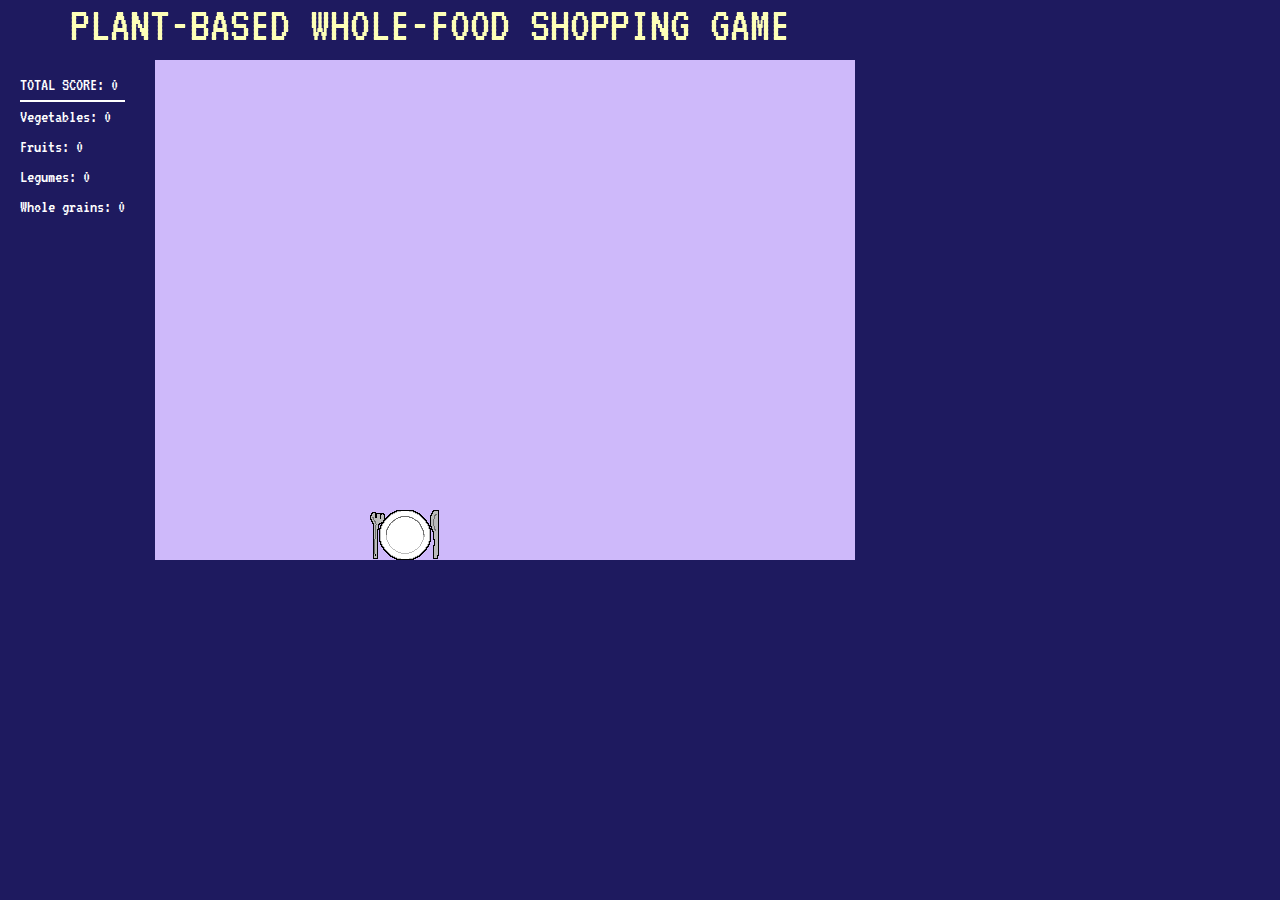
==== index.html @ 06fee58c "Rename index.HTML to index.html" ====
<!DOCTYPE html>
<html lang="en">
  <head>
    <meta charset="UTF-8" />
    <meta name="viewport" content="width=device-width, initial-scale=1.0" />
    <title>The Game</title>
    <link rel="stylesheet" href="./css/main.css" />
    <style>
      @import url("https://fonts.googleapis.com/css2?family=Press+Start+2P&family=VT323&display=swap");
    </style>
  </head>
  <body id="body-game-board">
    <header><div id="header">PLANT-BASED WHOLE-FOOD SHOPPING GAME</div></header>
    <div class="container">
        <div id="score-board">
          <div id="total-score">Score: 0</div>
          <div id="vegetables-score">Vegetables: 0</div>
          <div id="fruits-score">Fruits: 0</div>
          <div id="legumes-score">Legumes: 0</div>
          <div id="grain-score">Whole grains: 0</div>
        </div>
        <div id="game-board"></div>
    </div>
 
    <script src="./js/main.js"></script>
  </body>
</html>
---- css/main.css ----
#body-game-board {
  margin: 0;
  padding: 0;
  justify-content: center;
  align-items: center;
  min-height: 100vh;
  background-color: rgb(30, 26, 95);
}

#header {
  position: relative;
  text-align: start;
  width: auto;
  font-family: "VT323", monospace;
  color: rgb(253, 255, 184);
  font-size: 50px;
  background-color: rgb(30, 26, 95);
  padding-left: 70px;
}

.container {
  display: flex;
  flex-direction: row;
}

#game-board {
  background-color: rgb(206, 185, 250);
  position: relative;
  height: 500px;
  width: 700px;
  border: rgb(30, 26, 95) solid 10px;
}

#score-board {
  position: relative;
  font-family: "VT323", monospace;
  color: white;
  line-height: 30px;
  font-size: 18px;
  height: 479px;
  padding: 20px;
  background-color: rgb(30, 26, 95);
  /* border-right: white solid 3px; */
}

#total-score {
  border-bottom: white 2px double;
}

#player0 {
  /* background-color: rgb(107, 99, 215); */
  background-image: url("/images/plate.png");
  position: absolute;
  /* left: 50%; */
}

/* #total-score {
  font-family: "Courier New", Courier, monospace;
  color: white;
  background-color: rgb(32, 30, 100);
  position: absolute;
  top: -18px;
  width: 700px;
} */

.vegetables {
  /* background-color: green; */
  /* background-image: url("/images/tomato.png"); */
  position: absolute;
}

.animals {
  /* background-color:rgb(32, 30, 100); */
  /* background-image: url("/images/chicken.png"); */
  position: absolute;
}

/******************** GAME OVER PAGE ********************/
#body-game-over {
  margin: 0;
  padding: 0;
  justify-content: center;
  align-items: center;
  min-height: 100vh;
  background-color: white;
}

#gameover-page {
  display: flex;
  align-items: center;
}

#game-over, #play-again {
  font-family: "VT323", monospace;
  font-size: 100px;
  color: rgb(30, 26, 95);
}

#play-again {
  font-size: 50px;
}
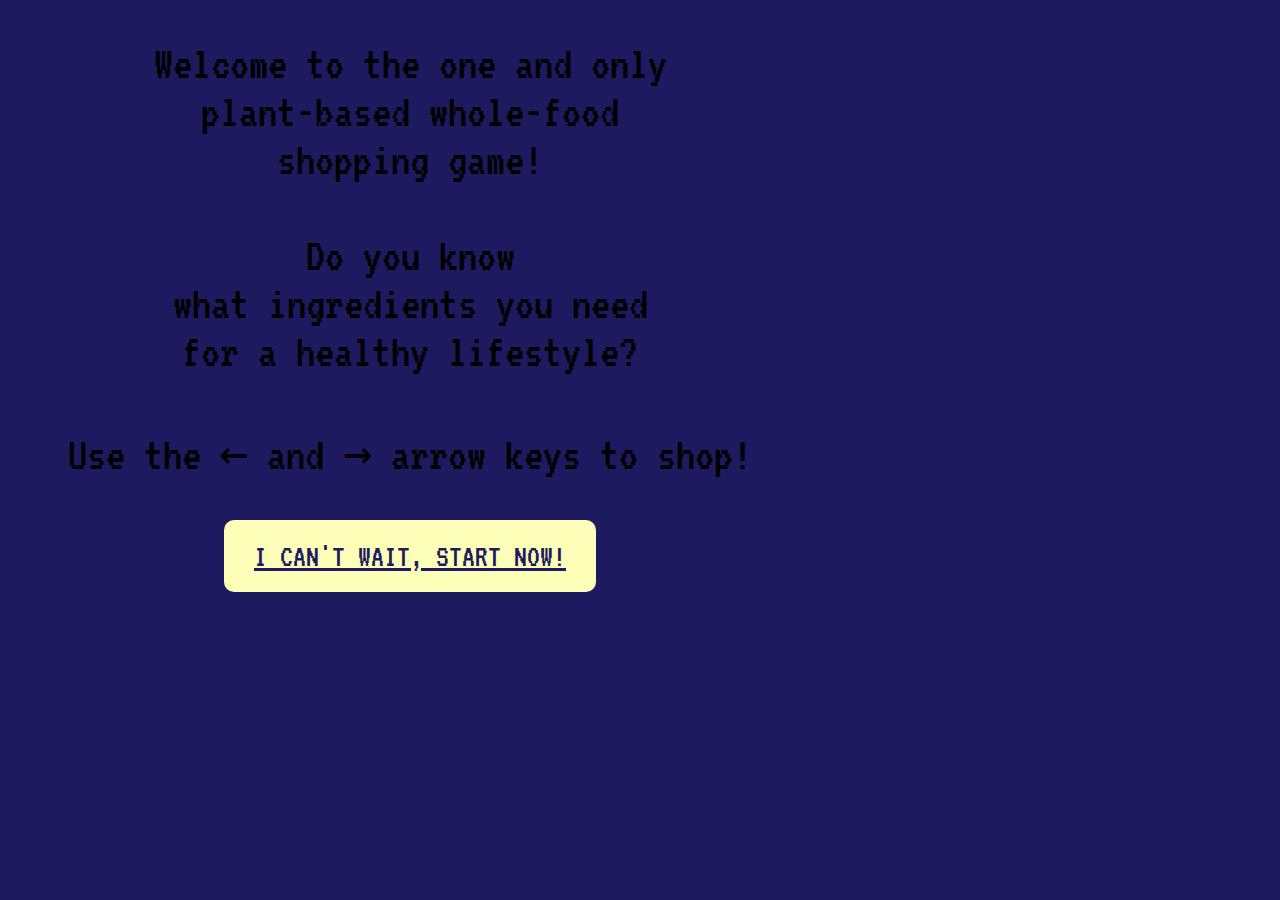
==== commit 09989d16: "added new images, start page, score per group of objects and bonus detector" ====
--- a/index.html
+++ b/index.html
@@ -10,18 +10,14 @@
     </style>
   </head>
   <body id="body-game-board">
-    <header><div id="header">PLANT-BASED WHOLE-FOOD SHOPPING GAME</div></header>
-    <div class="container">
-        <div id="score-board">
-          <div id="total-score">Score: 0</div>
-          <div id="vegetables-score">Vegetables: 0</div>
-          <div id="fruits-score">Fruits: 0</div>
-          <div id="legumes-score">Legumes: 0</div>
-          <div id="grain-score">Whole grains: 0</div>
-        </div>
-        <div id="game-board"></div>
+
+    <div class="welcome"><h1">Welcome to the one and only <br> plant-based whole-food <br> shopping game!</h1>
+    <p>Do you know <br> what ingredients you need <br> for a healthy lifestyle?</p>
+    <p>Use the &#8592; and &#8594; arrow keys to shop!</p>
+    <a id="start-btn" href="./game.html">I CAN'T WAIT, START NOW!</a>
     </div>
  
     <script src="./js/main.js"></script>
   </body>
 </html>
+  --- a/css/main.css
+++ b/css/main.css
@@ -1,6 +1,33 @@
-#body-game-board {
+body {
   margin: 0;
   padding: 0;
+  /* color: rgb(253, 255, 184); */
+  font-family: "VT323", monospace;
+}
+* {
+  background-repeat: no-repeat;
+}
+/******************** WELCOME PAGE ********************/
+.welcome {
+  padding: 40px;
+  text-align: center;
+  font-size: 3rem;
+  max-width: 740px;
+}
+
+#start-btn {
+  padding: 20px 30px;
+  font-family: "VT323", monospace;
+  font-size: 2rem;
+  width: 400px;
+  background-color: rgb(253, 255, 184);
+  color: rgb(30, 26, 95);
+  border-radius: 10px;
+  cursor: pointer;
+}
+
+/******************** GAME PAGE ********************/
+#body-game-board {
   justify-content: center;
   align-items: center;
   min-height: 100vh;
@@ -11,7 +38,6 @@
   position: relative;
   text-align: start;
   width: auto;
-  font-family: "VT323", monospace;
   color: rgb(253, 255, 184);
   font-size: 50px;
   background-color: rgb(30, 26, 95);
@@ -24,7 +50,7 @@
 }
 
 #game-board {
-  background-color: rgb(206, 185, 250);
+  background-color: rgb(237, 255, 234);
   position: relative;
   height: 500px;
   width: 700px;
@@ -33,8 +59,9 @@
 
 #score-board {
   position: relative;
+  width: 150px;
   font-family: "VT323", monospace;
-  color: white;
+  color: rgb(254, 255, 234);
   line-height: 30px;
   font-size: 18px;
   height: 479px;
@@ -44,24 +71,15 @@
 }
 
 #total-score {
-  border-bottom: white 2px double;
+  border-bottom: rgb(253, 255, 184) 2px double;
 }
 
 #player0 {
   /* background-color: rgb(107, 99, 215); */
-  background-image: url("/images/plate.png");
+  background-image: url("../images/player.png");
   position: absolute;
   /* left: 50%; */
 }
-
-/* #total-score {
-  font-family: "Courier New", Courier, monospace;
-  color: white;
-  background-color: rgb(32, 30, 100);
-  position: absolute;
-  top: -18px;
-  width: 700px;
-} */
 
 .vegetables {
   /* background-color: green; */
@@ -82,7 +100,7 @@
   justify-content: center;
   align-items: center;
   min-height: 100vh;
-  background-color: white;
+  background-color: rgb(253, 255, 184);
 }
 
 #gameover-page {
@@ -90,7 +108,8 @@
   align-items: center;
 }
 
-#game-over, #play-again {
+#game-over,
+#play-again {
   font-family: "VT323", monospace;
   font-size: 100px;
   color: rgb(30, 26, 95);
@@ -99,3 +118,310 @@
 #play-again {
   font-size: 50px;
 }
+
+/******************** FOR RANDOM IMAGE ID'S ********************/
+#vegetable1 {
+  background-image: url("../images/img_plant-based-products/vegetable1.png");
+}
+#vegetable2 {
+  background-image: url("../images/img_plant-based-products/vegetable2.png");
+}
+#vegetable3 {
+  background-image: url("../images/img_plant-based-products/vegetable3.png");
+}
+#vegetable4 {
+  background-image: url("../images/img_plant-based-products/vegetable4.png");
+}
+#vegetable5 {
+  background-image: url("../images/img_plant-based-products/vegetable5.png");
+}
+#vegetable6 {
+  background-image: url("../images/img_plant-based-products/vegetable6.png");
+}
+#vegetable7 {
+  background-image: url("../images/img_plant-based-products/vegetable7.png");
+}
+#vegetable8 {
+  background-image: url("../images/img_plant-based-products/vegetable8.png");
+}
+#vegetable9 {
+  background-image: url("../images/img_plant-based-products/vegetable0.png");
+}
+
+#fruit0 {
+  background-image: url("../images/img_plant-based-products/fruit0.png");
+}
+#fruit1 {
+  background-image: url("../images/img_plant-based-products/fruit1.png");
+}
+#fruit2 {
+  background-image: url("../images/img_plant-based-products/fruit2.png");
+}
+#fruit3 {
+  background-image: url("../images/img_plant-based-products/fruit3.png");
+}
+#fruit4 {
+  background-image: url("../images/img_plant-based-products/fruit4.png");
+}
+#fruit5 {
+  background-image: url("../images/img_plant-based-products/fruit5.png");
+}
+#fruit6 {
+  background-image: url("../images/img_plant-based-products/fruit6.png");
+}
+#fruit7 {
+  background-image: url("../images/img_plant-based-products/fruit7.png");
+}
+#fruit8 {
+  background-image: url("../images/img_plant-based-products/fruit8.png");
+}
+#fruit9 {
+  background-image: url("../images/img_plant-based-products/fruit9.png");
+}
+
+#legume0 {
+  background-image: url("../images/img_plant-based-products/legume0.png");
+}
+#legume1 {
+  background-image: url("../images/img_plant-based-products/legume1.png");
+}
+#legume2 {
+  background-image: url("../images/img_plant-based-products/legume2.png");
+}
+#legume3 {
+  background-image: url("../images/img_plant-based-products/legume3.png");
+}
+#legume4 {
+  background-image: url("../images/img_plant-based-products/legume4.png");
+}
+#legume5 {
+  background-image: url("../images/img_plant-based-products/legume5.png");
+}
+#legume6 {
+  background-image: url("../images/img_plant-based-products/legume6.png");
+}
+#legume7 {
+  background-image: url("../images/img_plant-based-products/legume7.png");
+}
+#legume8 {
+  background-image: url("../images/img_plant-based-products/legume8.png");
+}
+#legume9 {
+  background-image: url("../images/img_plant-based-products/legume9.png");
+}
+
+#grain0 {
+  background-image: url("../images/img_plant-based-products/grain0.png");
+}
+#grain1 {
+  background-image: url("../images/img_plant-based-products/grain1.png");
+}
+#grain2 {
+  background-image: url("../images/img_plant-based-products/grain2.png");
+}
+#grain3 {
+  background-image: url("../images/img_plant-based-products/grain3.png");
+}
+#grain4 {
+  background-image: url("../images/img_plant-based-products/grain4.png");
+}
+#grain5 {
+  background-image: url("../images/img_plant-based-products/grain5.png");
+}
+#grain6 {
+  background-image: url("../images/img_plant-based-products/grain6.png");
+}
+#grain7 {
+  background-image: url("../images/img_plant-based-products/grain7.png");
+}
+#grain8 {
+  background-image: url("../images/img_plant-based-products/grain8.png");
+}
+#grain9 {
+  background-image: url("../images/img_plant-based-products/grain9.png");
+}
+
+#nut0 {
+  background-image: url("../images/img_plant-based-products/nut0.png");
+}
+#nut1 {
+  background-image: url("../images/img_plant-based-products/nut1.png");
+}
+#nut2 {
+  background-image: url("../images/img_plant-based-products/nut2.png");
+}
+#nut3 {
+  background-image: url("../images/img_plant-based-products/nut3.png");
+}
+#nut4 {
+  background-image: url("../images/img_plant-based-products/nut4.png");
+}
+#nut5 {
+  background-image: url("../images/img_plant-based-products/nut5.png");
+}
+#nut6 {
+  background-image: url("../images/img_plant-based-products/nut6.png");
+}
+#nut7 {
+  background-image: url("../images/img_plant-based-products/nut7.png");
+}
+#nut8 {
+  background-image: url("../images/img_plant-based-products/nut8.png");
+}
+#nut9 {
+  background-image: url("../images/img_plant-based-products/nut9.png");
+}
+
+#chicken0 {
+  background-image: url("../images/img_animal-products/chicken0.png");
+}
+#chicken1 {
+  background-image: url("../images/img_animal-products/chicken1.png");
+}
+#chicken2 {
+  background-image: url("../images/img_animal-products/chicken2.png");
+}
+#chicken3 {
+  background-image: url("../images/img_animal-products/chicken3.png");
+}
+#chicken4 {
+  background-image: url("../images/img_animal-products/chicken4.png");
+}
+
+#redmeat0 {
+  background-image: url("../images/img_animal-products/redmeat0.png");
+}
+#redmeat1 {
+  background-image: url("../images/img_animal-products/redmeat1.png");
+}
+#redmeat2 {
+  background-image: url("../images/img_animal-products/redmeat2.png");
+}
+#redmeat3 {
+  background-image: url("../images/img_animal-products/redmeat3.png");
+}
+#redmeat4 {
+  background-image: url("../images/img_animal-products/redmeat4.png");
+}
+
+#cheese0 {
+  background-image: url("../images/img_animal-products/cheese0.png");
+}
+#cheese1 {
+  background-image: url("../images/img_animal-products/cheese1.png");
+}
+#cheese2 {
+  background-image: url("../images/img_animal-products/cheese2.png");
+}
+#cheese3 {
+  background-image: url("../images/img_animal-products/cheese3.png");
+}
+#cheese4 {
+  background-image: url("../images/img_animal-products/cheese4.png");
+}
+
+#egg0 {
+  background-image: url("../images/img_animal-products/egg0.png");
+}
+#egg1 {
+  background-image: url("../images/img_animal-products/egg1.png");
+}
+#egg2 {
+  background-image: url("../images/img_animal-products/egg2.png");
+}
+#egg3 {
+  background-image: url("../images/img_animal-products/egg3.png");
+}
+#egg4 {
+  background-image: url("../images/img_animal-products/egg4.png");
+}
+#fastfood0 {
+  background-image: url("../images/img_animal-products/fastfood0.png");
+}
+#fastfood1 {
+  background-image: url("../images/img_animal-products/fastfood1.png");
+}
+#fastfood2 {
+  background-image: url("../images/img_animal-products/fastfood2.png");
+}
+#fastfood3 {
+  background-image: url("../images/img_animal-products/fastfood3.png");
+}
+#fastfood4 {
+  background-image: url("../images/img_animal-products/fastfood4.png");
+}
+#cake0 {
+  background-image: url("../images/img_animal-products/cake0.png");
+}
+#cake1 {
+  background-image: url("../images/img_animal-products/cake1.png");
+}
+#cake2 {
+  background-image: url("../images/img_animal-products/cake2.png");
+}
+#cake3 {
+  background-image: url("../images/img_animal-products/cake3.png");
+}
+#cake4 {
+  background-image: url("../images/img_animal-products/cake4.png");
+}
+#fish0 {
+  background-image: url("../images/img_animal-products/fish0.png");
+}
+#fish1 {
+  background-image: url("../images/img_animal-products/fish1.png");
+}
+#fish2 {
+  background-image: url("../images/img_animal-products/fish2.png");
+}
+#fish3 {
+  background-image: url("../images/img_animal-products/fish3.png");
+}
+#fish4 {
+  background-image: url("../images/img_animal-products/fish4.png");
+}
+#candy0 {
+  background-image: url("../images/img_animal-products/candy0.png");
+}
+#candy1 {
+  background-image: url("../images/img_animal-products/candy1.png");
+}
+#candy2 {
+  background-image: url("../images/img_animal-products/candy2.png");
+}
+#candy3 {
+  background-image: url("../images/img_animal-products/candy3.png");
+}
+#candy4 {
+  background-image: url("../images/img_animal-products/candy4.png");
+}
+#icecream0 {
+  background-image: url("../images/img_animal-products/icecream0.png");
+}
+#icecream1 {
+  background-image: url("../images/img_animal-products/icecream1.png");
+}
+#icecream2 {
+  background-image: url("../images/img_animal-products/icecream2.png");
+}
+#icecream3 {
+  background-image: url("../images/img_animal-products/icecream3.png");
+}
+#icecream4 {
+  background-image: url("../images/img_animal-products/icecream4.png");
+}
+#drink0 {
+  background-image: url("../images/img_animal-products/drink0.png");
+}
+#drink1 {
+  background-image: url("../images/img_animal-products/drink1.png");
+}
+#drink2 {
+  background-image: url("../images/img_animal-products/drink2.png");
+}
+#drink3 {
+  background-image: url("../images/img_animal-products/drink3.png");
+}
+#drink4 {
+  background-image: url("../images/img_animal-products/drink4.png");
+}
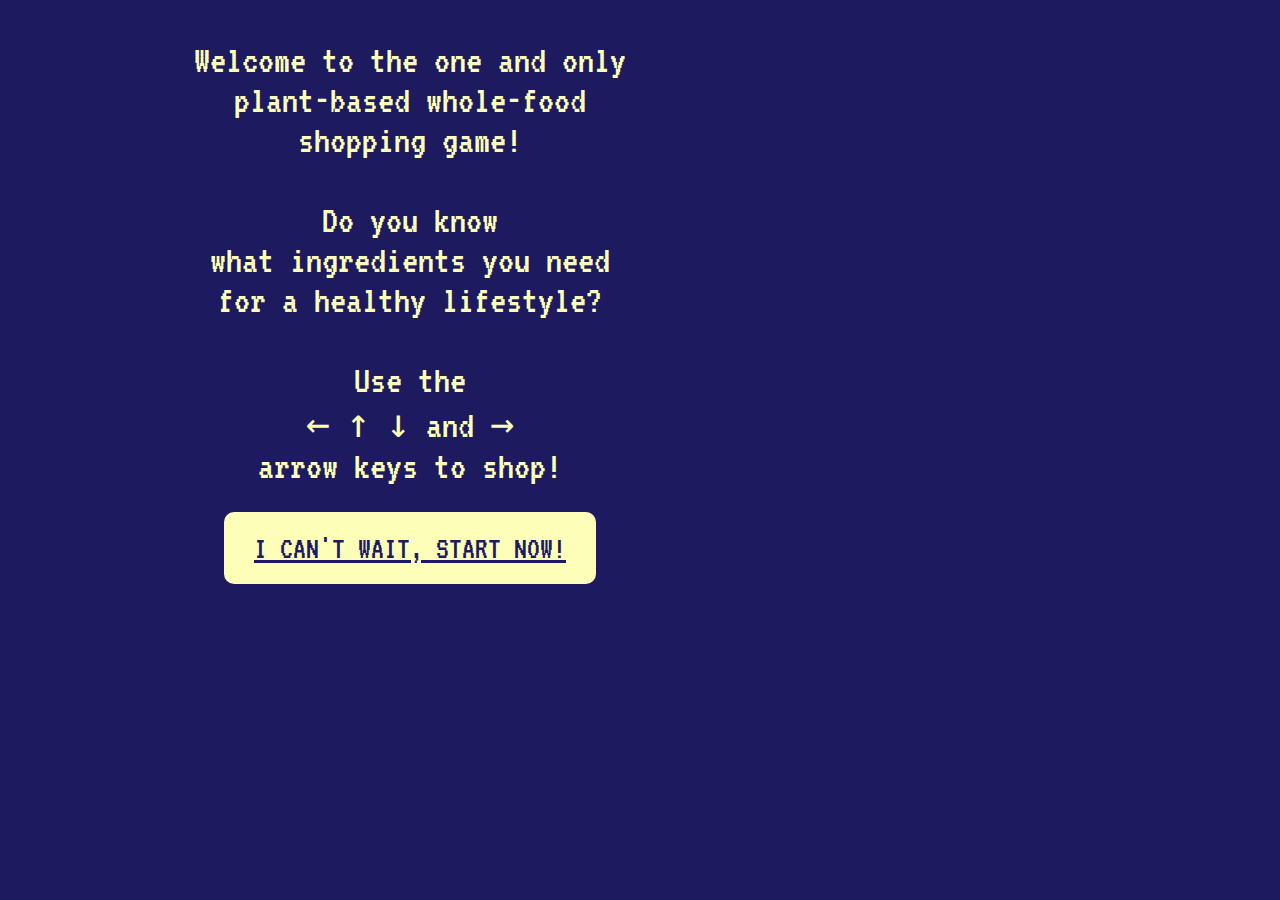
==== commit ea3bb399: "debugged the random deaths & bonus flash loop & basket outside screen, added new features: walk up/d" ====
--- a/index.html
+++ b/index.html
@@ -13,7 +13,7 @@
 
     <div class="welcome"><h1">Welcome to the one and only <br> plant-based whole-food <br> shopping game!</h1>
     <p>Do you know <br> what ingredients you need <br> for a healthy lifestyle?</p>
-    <p>Use the &#8592; and &#8594; arrow keys to shop!</p>
+    <p>Use the <br>&#8592; &uarr;  &darr; and &#8594; <br>arrow keys to shop!</p>
     <a id="start-btn" href="./game.html">I CAN'T WAIT, START NOW!</a>
     </div>
  
--- a/css/main.css
+++ b/css/main.css
@@ -6,12 +6,14 @@
 }
 * {
   background-repeat: no-repeat;
+  background-position: center;
 }
 /******************** WELCOME PAGE ********************/
 .welcome {
   padding: 40px;
   text-align: center;
-  font-size: 3rem;
+  color: rgb(253, 255, 184);
+  font-size: 2.5rem;
   max-width: 740px;
 }
 
@@ -36,12 +38,13 @@
 
 #header {
   position: relative;
-  text-align: start;
-  width: auto;
+  /* display: inline; */
+  text-align: center;
+  max-width: 850px;
   color: rgb(253, 255, 184);
-  font-size: 50px;
+  font-size: 42px;
   background-color: rgb(30, 26, 95);
-  padding-left: 70px;
+  padding-left: 95px;
 }
 
 .container {
@@ -52,14 +55,14 @@
 #game-board {
   background-color: rgb(237, 255, 234);
   position: relative;
-  height: 500px;
+  height: 480px;
   width: 700px;
   border: rgb(30, 26, 95) solid 10px;
 }
 
 #score-board {
   position: relative;
-  width: 150px;
+  width: 200px;
   font-family: "VT323", monospace;
   color: rgb(254, 255, 234);
   line-height: 30px;
@@ -67,361 +70,77 @@
   height: 479px;
   padding: 20px;
   background-color: rgb(30, 26, 95);
-  /* border-right: white solid 3px; */
 }
+
+#lifes {
+  position: absolute;
+  background-position: left;
+  bottom: 20px;
+  width: 150px;
+  height: 50px;
+}
+
+#energy-outside {
+  width: 200x;
+  height: 20px;
+  border: rgb(254, 255, 234) solid 2px;
+}
+
+#energy-inside {
+  align-items: left;
+  margin: 2px;
+  height: 15px;
+}
+
+
 
 #total-score {
   border-bottom: rgb(253, 255, 184) 2px double;
+  font-size: 24px;
 }
 
 #player0 {
-  /* background-color: rgb(107, 99, 215); */
   background-image: url("../images/player.png");
   position: absolute;
-  /* left: 50%; */
 }
 
 .vegetables {
-  /* background-color: green; */
-  /* background-image: url("/images/tomato.png"); */
   position: absolute;
 }
 
 .animals {
-  /* background-color:rgb(32, 30, 100); */
-  /* background-image: url("/images/chicken.png"); */
   position: absolute;
 }
 
 /******************** GAME OVER PAGE ********************/
 #body-game-over {
+  display: flex;
+  align-items: center;
   margin: 0;
   padding: 0;
   justify-content: center;
   align-items: center;
-  min-height: 100vh;
-  background-color: rgb(253, 255, 184);
+  background-color: rgb(30, 26, 95);
 }
 
 #gameover-page {
   display: flex;
+  flex-direction: column;
+  padding: 40px;
   align-items: center;
+}
+
+#animal-love {
+  width: 400px;
 }
 
 #game-over,
 #play-again {
   font-family: "VT323", monospace;
-  font-size: 100px;
-  color: rgb(30, 26, 95);
+  font-size: 50px;;
+  color: rgb(253, 255, 184);
 }
 
 #play-again {
-  font-size: 50px;
+  font-size: 30px;
 }
-
-/******************** FOR RANDOM IMAGE ID'S ********************/
-#vegetable1 {
-  background-image: url("../images/img_plant-based-products/vegetable1.png");
-}
-#vegetable2 {
-  background-image: url("../images/img_plant-based-products/vegetable2.png");
-}
-#vegetable3 {
-  background-image: url("../images/img_plant-based-products/vegetable3.png");
-}
-#vegetable4 {
-  background-image: url("../images/img_plant-based-products/vegetable4.png");
-}
-#vegetable5 {
-  background-image: url("../images/img_plant-based-products/vegetable5.png");
-}
-#vegetable6 {
-  background-image: url("../images/img_plant-based-products/vegetable6.png");
-}
-#vegetable7 {
-  background-image: url("../images/img_plant-based-products/vegetable7.png");
-}
-#vegetable8 {
-  background-image: url("../images/img_plant-based-products/vegetable8.png");
-}
-#vegetable9 {
-  background-image: url("../images/img_plant-based-products/vegetable0.png");
-}
-
-#fruit0 {
-  background-image: url("../images/img_plant-based-products/fruit0.png");
-}
-#fruit1 {
-  background-image: url("../images/img_plant-based-products/fruit1.png");
-}
-#fruit2 {
-  background-image: url("../images/img_plant-based-products/fruit2.png");
-}
-#fruit3 {
-  background-image: url("../images/img_plant-based-products/fruit3.png");
-}
-#fruit4 {
-  background-image: url("../images/img_plant-based-products/fruit4.png");
-}
-#fruit5 {
-  background-image: url("../images/img_plant-based-products/fruit5.png");
-}
-#fruit6 {
-  background-image: url("../images/img_plant-based-products/fruit6.png");
-}
-#fruit7 {
-  background-image: url("../images/img_plant-based-products/fruit7.png");
-}
-#fruit8 {
-  background-image: url("../images/img_plant-based-products/fruit8.png");
-}
-#fruit9 {
-  background-image: url("../images/img_plant-based-products/fruit9.png");
-}
-
-#legume0 {
-  background-image: url("../images/img_plant-based-products/legume0.png");
-}
-#legume1 {
-  background-image: url("../images/img_plant-based-products/legume1.png");
-}
-#legume2 {
-  background-image: url("../images/img_plant-based-products/legume2.png");
-}
-#legume3 {
-  background-image: url("../images/img_plant-based-products/legume3.png");
-}
-#legume4 {
-  background-image: url("../images/img_plant-based-products/legume4.png");
-}
-#legume5 {
-  background-image: url("../images/img_plant-based-products/legume5.png");
-}
-#legume6 {
-  background-image: url("../images/img_plant-based-products/legume6.png");
-}
-#legume7 {
-  background-image: url("../images/img_plant-based-products/legume7.png");
-}
-#legume8 {
-  background-image: url("../images/img_plant-based-products/legume8.png");
-}
-#legume9 {
-  background-image: url("../images/img_plant-based-products/legume9.png");
-}
-
-#grain0 {
-  background-image: url("../images/img_plant-based-products/grain0.png");
-}
-#grain1 {
-  background-image: url("../images/img_plant-based-products/grain1.png");
-}
-#grain2 {
-  background-image: url("../images/img_plant-based-products/grain2.png");
-}
-#grain3 {
-  background-image: url("../images/img_plant-based-products/grain3.png");
-}
-#grain4 {
-  background-image: url("../images/img_plant-based-products/grain4.png");
-}
-#grain5 {
-  background-image: url("../images/img_plant-based-products/grain5.png");
-}
-#grain6 {
-  background-image: url("../images/img_plant-based-products/grain6.png");
-}
-#grain7 {
-  background-image: url("../images/img_plant-based-products/grain7.png");
-}
-#grain8 {
-  background-image: url("../images/img_plant-based-products/grain8.png");
-}
-#grain9 {
-  background-image: url("../images/img_plant-based-products/grain9.png");
-}
-
-#nut0 {
-  background-image: url("../images/img_plant-based-products/nut0.png");
-}
-#nut1 {
-  background-image: url("../images/img_plant-based-products/nut1.png");
-}
-#nut2 {
-  background-image: url("../images/img_plant-based-products/nut2.png");
-}
-#nut3 {
-  background-image: url("../images/img_plant-based-products/nut3.png");
-}
-#nut4 {
-  background-image: url("../images/img_plant-based-products/nut4.png");
-}
-#nut5 {
-  background-image: url("../images/img_plant-based-products/nut5.png");
-}
-#nut6 {
-  background-image: url("../images/img_plant-based-products/nut6.png");
-}
-#nut7 {
-  background-image: url("../images/img_plant-based-products/nut7.png");
-}
-#nut8 {
-  background-image: url("../images/img_plant-based-products/nut8.png");
-}
-#nut9 {
-  background-image: url("../images/img_plant-based-products/nut9.png");
-}
-
-#chicken0 {
-  background-image: url("../images/img_animal-products/chicken0.png");
-}
-#chicken1 {
-  background-image: url("../images/img_animal-products/chicken1.png");
-}
-#chicken2 {
-  background-image: url("../images/img_animal-products/chicken2.png");
-}
-#chicken3 {
-  background-image: url("../images/img_animal-products/chicken3.png");
-}
-#chicken4 {
-  background-image: url("../images/img_animal-products/chicken4.png");
-}
-
-#redmeat0 {
-  background-image: url("../images/img_animal-products/redmeat0.png");
-}
-#redmeat1 {
-  background-image: url("../images/img_animal-products/redmeat1.png");
-}
-#redmeat2 {
-  background-image: url("../images/img_animal-products/redmeat2.png");
-}
-#redmeat3 {
-  background-image: url("../images/img_animal-products/redmeat3.png");
-}
-#redmeat4 {
-  background-image: url("../images/img_animal-products/redmeat4.png");
-}
-
-#cheese0 {
-  background-image: url("../images/img_animal-products/cheese0.png");
-}
-#cheese1 {
-  background-image: url("../images/img_animal-products/cheese1.png");
-}
-#cheese2 {
-  background-image: url("../images/img_animal-products/cheese2.png");
-}
-#cheese3 {
-  background-image: url("../images/img_animal-products/cheese3.png");
-}
-#cheese4 {
-  background-image: url("../images/img_animal-products/cheese4.png");
-}
-
-#egg0 {
-  background-image: url("../images/img_animal-products/egg0.png");
-}
-#egg1 {
-  background-image: url("../images/img_animal-products/egg1.png");
-}
-#egg2 {
-  background-image: url("../images/img_animal-products/egg2.png");
-}
-#egg3 {
-  background-image: url("../images/img_animal-products/egg3.png");
-}
-#egg4 {
-  background-image: url("../images/img_animal-products/egg4.png");
-}
-#fastfood0 {
-  background-image: url("../images/img_animal-products/fastfood0.png");
-}
-#fastfood1 {
-  background-image: url("../images/img_animal-products/fastfood1.png");
-}
-#fastfood2 {
-  background-image: url("../images/img_animal-products/fastfood2.png");
-}
-#fastfood3 {
-  background-image: url("../images/img_animal-products/fastfood3.png");
-}
-#fastfood4 {
-  background-image: url("../images/img_animal-products/fastfood4.png");
-}
-#cake0 {
-  background-image: url("../images/img_animal-products/cake0.png");
-}
-#cake1 {
-  background-image: url("../images/img_animal-products/cake1.png");
-}
-#cake2 {
-  background-image: url("../images/img_animal-products/cake2.png");
-}
-#cake3 {
-  background-image: url("../images/img_animal-products/cake3.png");
-}
-#cake4 {
-  background-image: url("../images/img_animal-products/cake4.png");
-}
-#fish0 {
-  background-image: url("../images/img_animal-products/fish0.png");
-}
-#fish1 {
-  background-image: url("../images/img_animal-products/fish1.png");
-}
-#fish2 {
-  background-image: url("../images/img_animal-products/fish2.png");
-}
-#fish3 {
-  background-image: url("../images/img_animal-products/fish3.png");
-}
-#fish4 {
-  background-image: url("../images/img_animal-products/fish4.png");
-}
-#candy0 {
-  background-image: url("../images/img_animal-products/candy0.png");
-}
-#candy1 {
-  background-image: url("../images/img_animal-products/candy1.png");
-}
-#candy2 {
-  background-image: url("../images/img_animal-products/candy2.png");
-}
-#candy3 {
-  background-image: url("../images/img_animal-products/candy3.png");
-}
-#candy4 {
-  background-image: url("../images/img_animal-products/candy4.png");
-}
-#icecream0 {
-  background-image: url("../images/img_animal-products/icecream0.png");
-}
-#icecream1 {
-  background-image: url("../images/img_animal-products/icecream1.png");
-}
-#icecream2 {
-  background-image: url("../images/img_animal-products/icecream2.png");
-}
-#icecream3 {
-  background-image: url("../images/img_animal-products/icecream3.png");
-}
-#icecream4 {
-  background-image: url("../images/img_animal-products/icecream4.png");
-}
-#drink0 {
-  background-image: url("../images/img_animal-products/drink0.png");
-}
-#drink1 {
-  background-image: url("../images/img_animal-products/drink1.png");
-}
-#drink2 {
-  background-image: url("../images/img_animal-products/drink2.png");
-}
-#drink3 {
-  background-image: url("../images/img_animal-products/drink3.png");
-}
-#drink4 {
-  background-image: url("../images/img_animal-products/drink4.png");
-}
